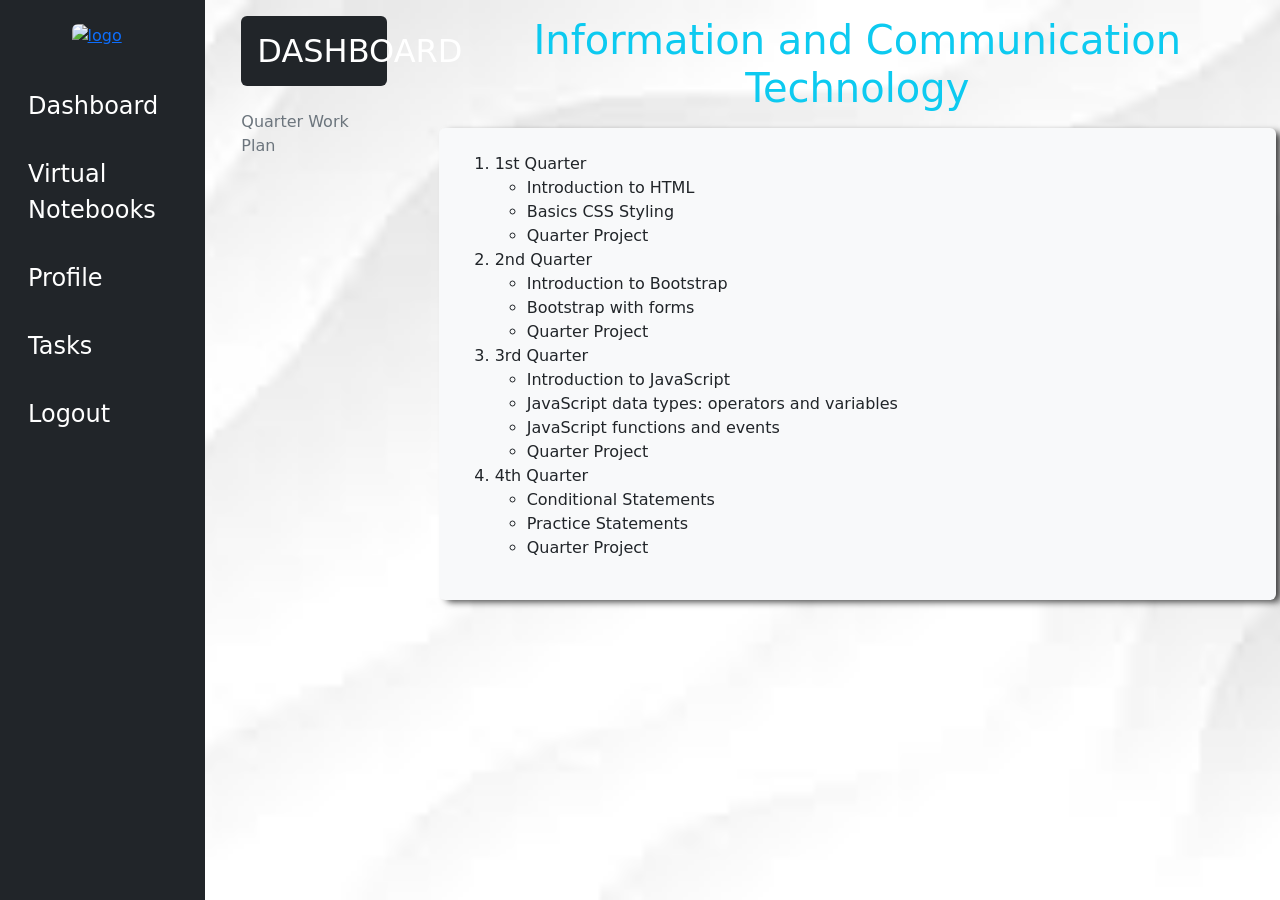
==== dashboard.html @ 19fed9bb "initialize dashboard, not final" ====
<!DOCTYPE html>
<html lang="en">
<head>
    <meta charset="UTF-8">
    <meta name="viewport" content="width=device-width, initial-scale=1.0">
    <title>Document</title>
    <!-- Bootstrap -->
       <link href="https://cdn.jsdelivr.net/npm/bootstrap@5.3.8/dist/css/bootstrap.min.css" rel="stylesheet" integrity="sha384-sRIl4kxILFvY47J16cr9ZwB07vP4J8+LH7qKQnuqkuIAvNWLzeN8tE5YBujZqJLB" crossorigin="anonymous">
        <script src="https://cdn.jsdelivr.net/npm/bootstrap@5.3.8/dist/js/bootstrap.bundle.min.js" integrity="sha384-FKyoEForCGlyvwx9Hj09JcYn3nv7wiPVlz7YYwJrWVcXK/BmnVDxM+D2scQbITxI" crossorigin="anonymous"></script>
    <!-- Style -->
        <link rel="stylesheet" href="styles.css">

</head>
<body>
    <div class="row">
        <!-- Navigation Bar -->
            <div class="bg-dark text-white p-4 vh-100 col-2">
            <a href="dashboard.html">
                <center>
                    <img src="https://encrypted-tbn0.gstatic.com/images?q=tbn:ANd9GcQKfHfYtZis-gpD09-XgVZkYql9R4sXoLhu4g&s" alt="logo" class="img-fluid rounded mb-4">
                </center>
            </a>
            <!-- Navigation Buttons -->
            <ul class="nav flex-column">
                <ul class="nav flex-column">
                    <li><a href="Dashboard" class="nav-link text-white nav-hover-outline fs-4 py-3">Dashboard</a></li>
                    <li><a href="Virtual Notebooks" class="nav-link text-white nav-hover-outline fs-4 py-3">Virtual Notebooks</a></li>
                    <li><a href="Profile" class="nav-link text-white nav-hover-outline fs-4 py-3">Profile</a></li>
                    <li><a href="Tasks" class="nav-link text-white nav-hover-outline fs-4 py-3">Tasks</a></li>
                    <li><a href="Logout" class="nav-link text-white nav-hover-outline fs-4 py-3">Logout</a></li>
                </ul>
            </ul>
            </div>
         <!-- Column 2 -->
        <div class="col-2">
            <h2 class="bg-dark text-white p-3 rounded m-4 mt-3 text-center">DASHBOARD</h2>
            <p class="text-secondary m-4">Quarter Work Plan</p>
        </div>
        <!-- Column 3 -->
        <div class="p-3 col-8">
            <h1 class="text-info text-center">Information and Communication Technology</h1>
            <div class="container bg-light rounded p-4 mt-3">
                <ol>
                    <li>
                        1st Quarter
                        <ul>
                            <li>Introduction to HTML</li>
                            <li>Basics CSS Styling</li>
                            <li>Quarter Project</li>
                        </ul>
                    </li>
                    <li>
                        2nd Quarter
                        <ul>
                            <li>Introduction to Bootstrap</li>
                            <li>Bootstrap with forms</li>
                            <li>Quarter Project</li>
                        </ul>
                    </li>
                    <li>
                        3rd Quarter
                        <ul>
                            <li>Introduction to JavaScript</li>
                            <li>JavaScript data types: operators and variables</li>
                            <li>JavaScript functions and events</li>
                            <li>Quarter Project</li>
                        </ul>
                    </li>
                    <li>
                        4th Quarter
                        <ul>
                            <li>Conditional Statements</li>
                            <li>Practice Statements</li>
                            <li>Quarter Project</li>
                        </ul>
                    </li>
                </ol>
            </div>
        </div>
    </div>
    
    <script src="main.js"></script>
    </body>
</html>
---- styles.css ----
.container {
    -webkit-box-shadow: 6px 3px 7px -1px rgba(0,0,0,0.73); 
    box-shadow: 6px 3px 7px -1px rgba(0,0,0,0.73);
}
body {
    background-image: url(white.jpg);
    background-size: cover;
}
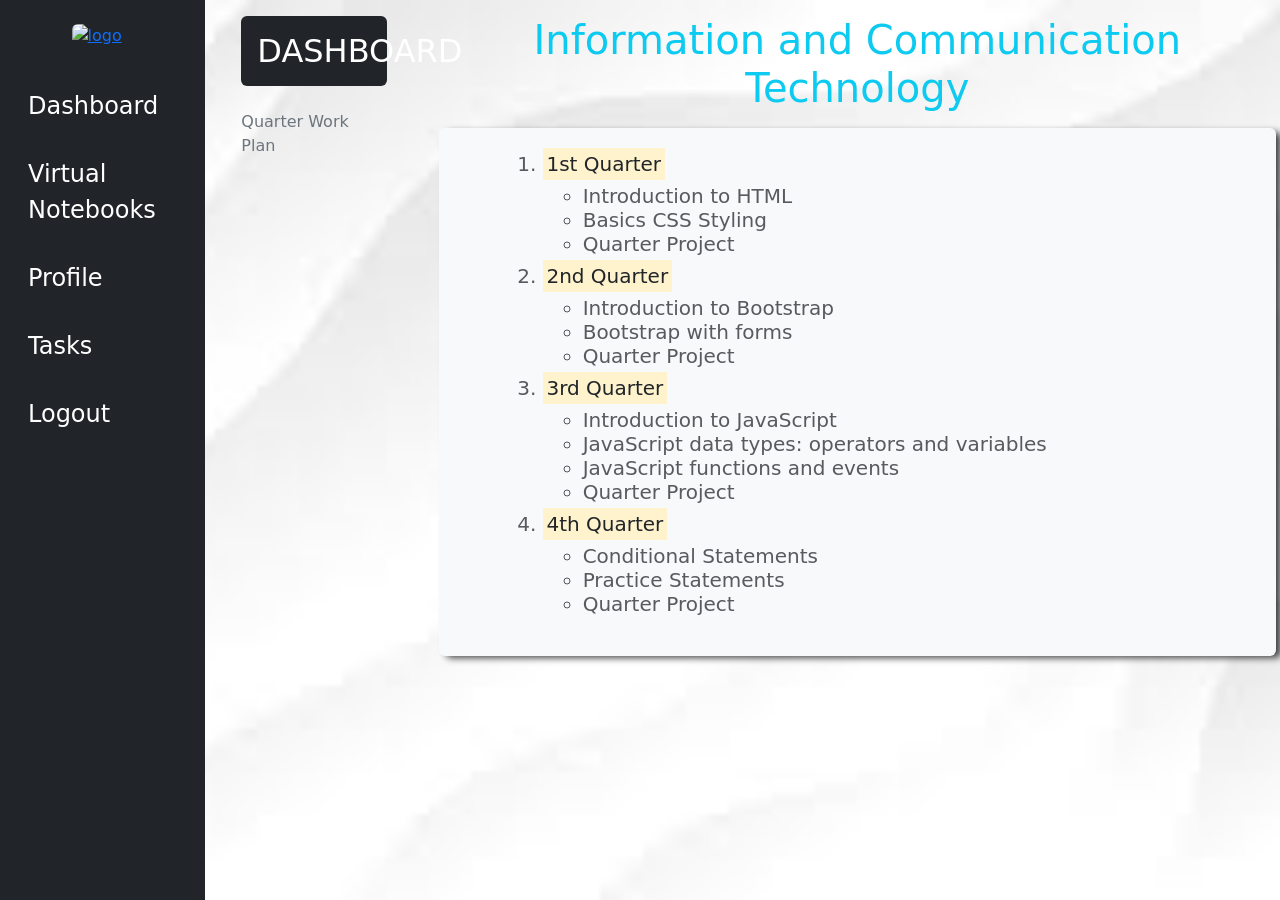
==== commit a752d3f0: "little tweaks" ====
--- a/dashboard.html
+++ b/dashboard.html
@@ -39,43 +39,46 @@
         <!-- Column 3 -->
         <div class="p-3 col-8">
             <h1 class="text-info text-center">Information and Communication Technology</h1>
-            <div class="container bg-light rounded p-4 mt-3">
-                <ol>
-                    <li>
-                        1st Quarter
-                        <ul>
-                            <li>Introduction to HTML</li>
-                            <li>Basics CSS Styling</li>
-                            <li>Quarter Project</li>
-                        </ul>
-                    </li>
-                    <li>
-                        2nd Quarter
-                        <ul>
-                            <li>Introduction to Bootstrap</li>
-                            <li>Bootstrap with forms</li>
-                            <li>Quarter Project</li>
-                        </ul>
-                    </li>
-                    <li>
-                        3rd Quarter
-                        <ul>
-                            <li>Introduction to JavaScript</li>
-                            <li>JavaScript data types: operators and variables</li>
-                            <li>JavaScript functions and events</li>
-                            <li>Quarter Project</li>
-                        </ul>
-                    </li>
-                    <li>
-                        4th Quarter
-                        <ul>
-                            <li>Conditional Statements</li>
-                            <li>Practice Statements</li>
-                            <li>Quarter Project</li>
-                        </ul>
-                    </li>
-                </ol>
-            </div>
+                <div class="container bg-light rounded p-4 mt-3">
+                    <h5 class="text-muted ms-5">
+                        <ol>
+                            <li>
+                                <!-- the mark code was used from "https://www.w3schools.com/bootstrap5/bootstrap_typography.php" -->
+                                <mark>1st Quarter</mark>
+                                <ul class="m-2">
+                                    <li>Introduction to HTML</li>
+                                    <li>Basics CSS Styling</li>
+                                    <li>Quarter Project</li>
+                                </ul>
+                            </li>
+                            <li>
+                                <mark>2nd Quarter</mark>
+                                <ul class="m-2">
+                                    <li>Introduction to Bootstrap</li>
+                                    <li>Bootstrap with forms</li>
+                                    <li>Quarter Project</li>
+                                </ul>
+                            </li>
+                            <li>
+                                <mark>3rd Quarter</mark>
+                                <ul class="m-2">
+                                    <li>Introduction to JavaScript</li>
+                                    <li>JavaScript data types: operators and variables</li>
+                                    <li>JavaScript functions and events</li>
+                                    <li>Quarter Project</li>
+                                </ul>
+                            </li>
+                            <li>
+                                <mark>4th Quarter</mark>
+                                <ul class="m-2">
+                                    <li>Conditional Statements</li>
+                                    <li>Practice Statements</li>
+                                    <li>Quarter Project</li>
+                                </ul>
+                            </li>
+                        </ol>
+                    </h5>
+                </div>     
         </div>
     </div>
     
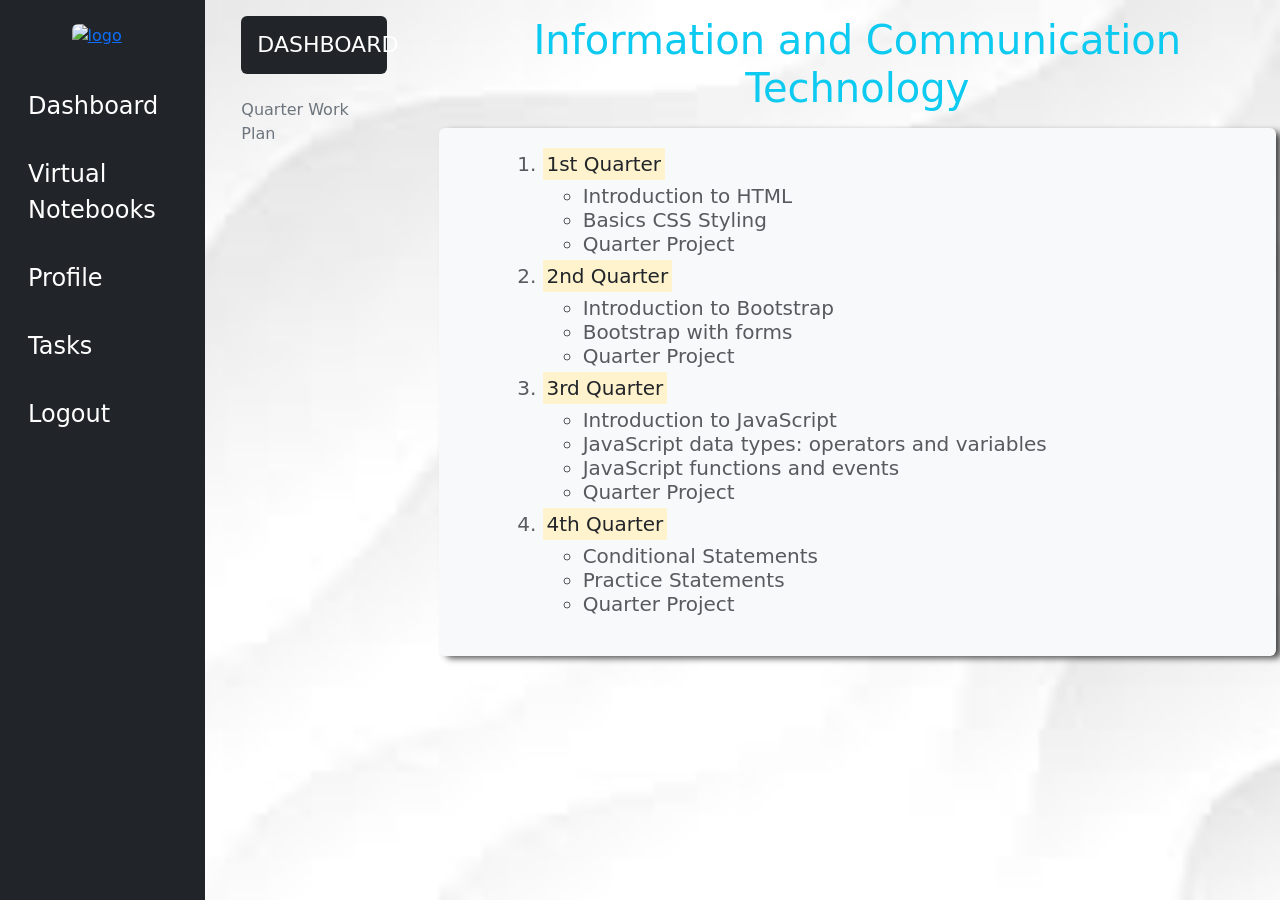
==== commit 8317a4ac: "Update navigation links to include .html extension" ====
--- a/dashboard.html
+++ b/dashboard.html
@@ -23,11 +23,11 @@
             <!-- Navigation Buttons -->
             <ul class="nav flex-column">
                 <ul class="nav flex-column">
-                    <li><a href="Dashboard" class="nav-link text-white nav-hover-outline fs-4 py-3">Dashboard</a></li>
-                    <li><a href="Virtual Notebooks" class="nav-link text-white nav-hover-outline fs-4 py-3">Virtual Notebooks</a></li>
-                    <li><a href="Profile" class="nav-link text-white nav-hover-outline fs-4 py-3">Profile</a></li>
-                    <li><a href="Tasks" class="nav-link text-white nav-hover-outline fs-4 py-3">Tasks</a></li>
-                    <li><a href="Logout" class="nav-link text-white nav-hover-outline fs-4 py-3">Logout</a></li>
+                    <li><a href="Dashboard.html" class="nav-link text-white nav-hover-outline fs-4 py-3">Dashboard</a></li>
+                    <li><a href="Virtual Notebooks.html" class="nav-link text-white nav-hover-outline fs-4 py-3">Virtual Notebooks</a></li>
+                    <li><a href="Profile.html" class="nav-link text-white nav-hover-outline fs-4 py-3">Profile</a></li>
+                    <li><a href="Tasks.html" class="nav-link text-white nav-hover-outline fs-4 py-3">Tasks</a></li>
+                    <li><a href="Logout.html" class="nav-link text-white nav-hover-outline fs-4 py-3">Logout</a></li>
                 </ul>
             </ul>
             </div>
@@ -84,4 +84,4 @@
     
     <script src="main.js"></script>
     </body>
-</html>+</html>
--- a/styles.css
+++ b/styles.css
@@ -2,7 +2,83 @@
     -webkit-box-shadow: 6px 3px 7px -1px rgba(0,0,0,0.73); 
     box-shadow: 6px 3px 7px -1px rgba(0,0,0,0.73);
 }
+
 body {
     background-image: url(white.jpg);
     background-size: cover;
-}+    background-position: center;
+    background-attachment: fixed;
+    margin: auto;
+}
+
+.img-fluid {
+    max-width: 140px;
+    height: auto;
+}
+
+.container-box {
+    width: 680px;
+    background-color: #f7f9fa;
+    padding: 35px;
+    border-radius: 8px;
+    box-shadow: 6px 3px 15px -1px rgba(0, 0, 0, 0.25);
+}
+
+.left {
+    float: left;
+    width: 40%;
+    text-align: center;
+}
+
+.profile-pic {
+    width: 140px;
+    height: 140px;
+    background-color: #4cd3e3;
+    border-radius: 50%;
+    border: 2px solid #ccc;
+    margin: 15px auto 20px auto;
+}
+
+.right {
+    float: right;
+    width: 55%;
+}
+
+.info-card {
+    background-color: #ffffff;
+    padding: 30px;
+    border-radius: 12px;
+    box-shadow: 2px 4px 12px rgba(0, 0, 0, 0.08);
+}
+
+h2 {
+    margin: 0 0 15px 0;
+    font-size: 22px;
+    color: #222222;
+}
+
+
+.label {
+    font-size: 12px;
+    color: #777777;
+    margin-top: 15px;
+    margin-bottom: 2px;
+}
+
+.value {
+    font-size: 15px;
+    color: #333333;
+}
+
+.btn {
+    background-color: #4cd3e3;
+    color: black;
+    border: none;
+    width: 100%;
+    padding: 12px;
+    margin-top: 25px;
+    border-radius: 6px;
+    font-size: 14px;
+}
+
+
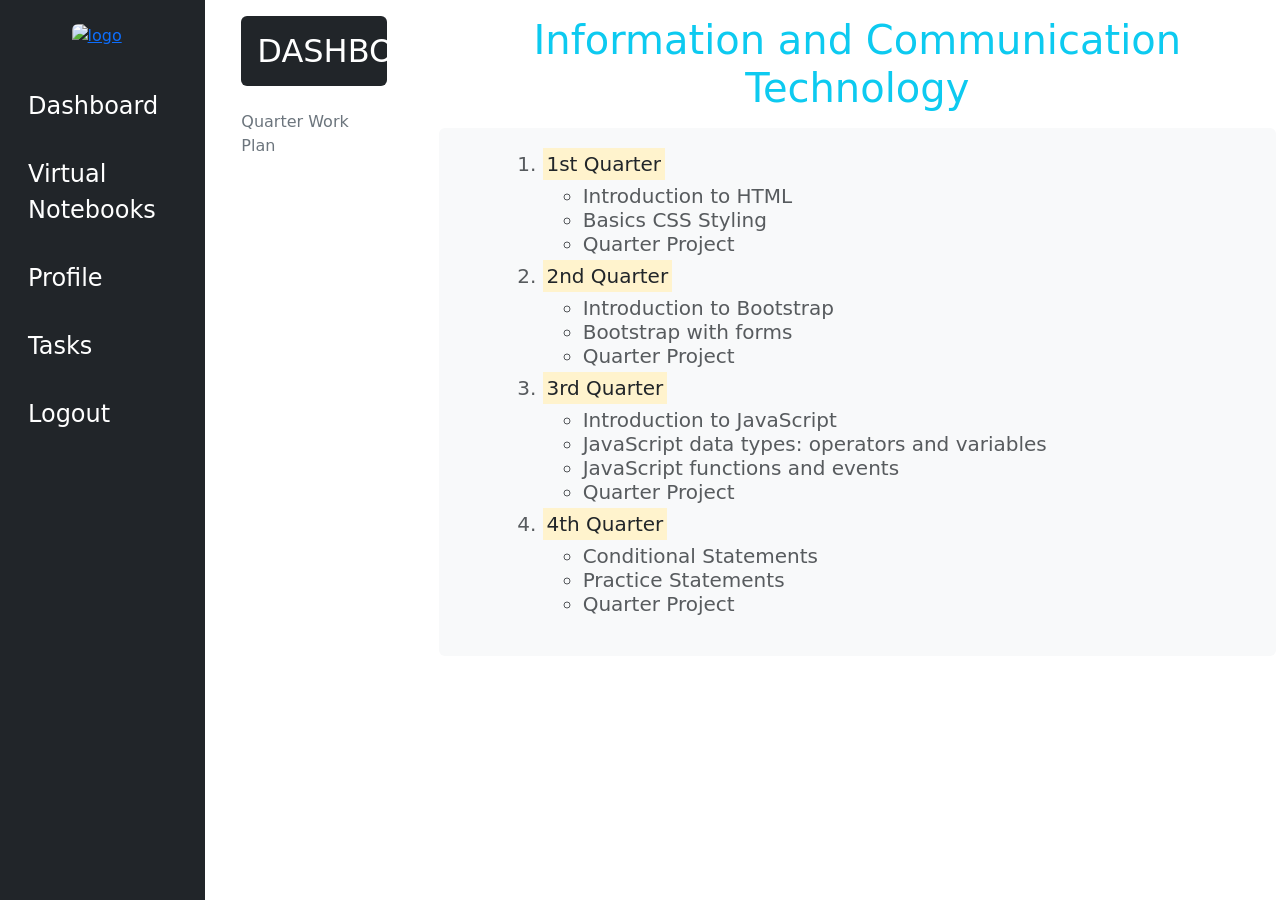
==== commit 65238390: "Refactor dashboard layout and navigation structure" ====
--- a/dashboard.html
+++ b/dashboard.html
@@ -4,84 +4,74 @@
     <meta charset="UTF-8">
     <meta name="viewport" content="width=device-width, initial-scale=1.0">
     <title>Document</title>
-    <!-- Bootstrap -->
-       <link href="https://cdn.jsdelivr.net/npm/bootstrap@5.3.8/dist/css/bootstrap.min.css" rel="stylesheet" integrity="sha384-sRIl4kxILFvY47J16cr9ZwB07vP4J8+LH7qKQnuqkuIAvNWLzeN8tE5YBujZqJLB" crossorigin="anonymous">
-        <script src="https://cdn.jsdelivr.net/npm/bootstrap@5.3.8/dist/js/bootstrap.bundle.min.js" integrity="sha384-FKyoEForCGlyvwx9Hj09JcYn3nv7wiPVlz7YYwJrWVcXK/BmnVDxM+D2scQbITxI" crossorigin="anonymous"></script>
-    <!-- Style -->
-        <link rel="stylesheet" href="styles.css">
-
+    <link href="https://cdn.jsdelivr.net/npm/bootstrap@5.3.8/dist/css/bootstrap.min.css" rel="stylesheet" integrity="sha384-sRIl4kxILFvY47J16cr9ZwB07vP4J8+LH7qKQnuqkuIAvNWLzeN8tE5YBujZqJLB" crossorigin="anonymous">
+    <script src="https://cdn.jsdelivr.net/npm/bootstrap@5.3.8/dist/js/bootstrap.bundle.min.js" integrity="sha384-FKyoEForCGlyvwx9Hj09JcYn3nv7wiPVlz7YYwJrWVcXK/BmnVDxM+D2scQbITxI" crossorigin="anonymous"></script>
 </head>
 <body>
     <div class="row">
-        <!-- Navigation Bar -->
-            <div class="bg-dark text-white p-4 vh-100 col-2">
-            <a href="dashboard.html">
-                <center>
-                    <img src="https://encrypted-tbn0.gstatic.com/images?q=tbn:ANd9GcQKfHfYtZis-gpD09-XgVZkYql9R4sXoLhu4g&s" alt="logo" class="img-fluid rounded mb-4">
-                </center>
-            </a>
-            <!-- Navigation Buttons -->
-            <ul class="nav flex-column">
-                <ul class="nav flex-column">
-                    <li><a href="Dashboard.html" class="nav-link text-white nav-hover-outline fs-4 py-3">Dashboard</a></li>
-                    <li><a href="Virtual Notebooks.html" class="nav-link text-white nav-hover-outline fs-4 py-3">Virtual Notebooks</a></li>
-                    <li><a href="Profile.html" class="nav-link text-white nav-hover-outline fs-4 py-3">Profile</a></li>
-                    <li><a href="Tasks.html" class="nav-link text-white nav-hover-outline fs-4 py-3">Tasks</a></li>
-                    <li><a href="Logout.html" class="nav-link text-white nav-hover-outline fs-4 py-3">Logout</a></li>
-                </ul>
-            </ul>
-            </div>
-         <!-- Column 2 -->
-        <div class="col-2">
-            <h2 class="bg-dark text-white p-3 rounded m-4 mt-3 text-center">DASHBOARD</h2>
-            <p class="text-secondary m-4">Quarter Work Plan</p>
-        </div>
-        <!-- Column 3 -->
-        <div class="p-3 col-8">
-            <h1 class="text-info text-center">Information and Communication Technology</h1>
-                <div class="container bg-light rounded p-4 mt-3">
-                    <h5 class="text-muted ms-5">
-                        <ol>
-                            <li>
-                                <!-- the mark code was used from "https://www.w3schools.com/bootstrap5/bootstrap_typography.php" -->
-                                <mark>1st Quarter</mark>
-                                <ul class="m-2">
-                                    <li>Introduction to HTML</li>
-                                    <li>Basics CSS Styling</li>
-                                    <li>Quarter Project</li>
-                                </ul>
-                            </li>
-                            <li>
-                                <mark>2nd Quarter</mark>
-                                <ul class="m-2">
-                                    <li>Introduction to Bootstrap</li>
-                                    <li>Bootstrap with forms</li>
-                                    <li>Quarter Project</li>
-                                </ul>
-                            </li>
-                            <li>
-                                <mark>3rd Quarter</mark>
-                                <ul class="m-2">
-                                    <li>Introduction to JavaScript</li>
-                                    <li>JavaScript data types: operators and variables</li>
-                                    <li>JavaScript functions and events</li>
-                                    <li>Quarter Project</li>
-                                </ul>
-                            </li>
-                            <li>
-                                <mark>4th Quarter</mark>
-                                <ul class="m-2">
-                                    <li>Conditional Statements</li>
-                                    <li>Practice Statements</li>
-                                    <li>Quarter Project</li>
-                                </ul>
-                            </li>
-                        </ol>
-                    </h5>
-                </div>     
-        </div>
+    <div class="bg-dark text-white p-4 vh-100 col-2">
+        <a href="dashboard.html">
+            <center>
+                <img src="https://gstatic.com" alt="logo" class="img-fluid rounded mb-4">
+            </center>
+        </a>
+        <ul class="nav flex-column">
+            <li class="nav-item"><a href="dashboard.html" class="nav-link text-white nav-hover-outline fs-4 py-3">Dashboard</a></li>
+            <li class="nav-item"><a href="notebook.html" class="nav-link text-white nav-hover-outline fs-4 py-3">Virtual Notebooks</a></li>
+            <li class="nav-item"><a href="profile.html" class="nav-link text-white nav-hover-outline fs-4 py-3">Profile</a></li>
+            <li class="nav-item"><a href="tasks.html" class="nav-link text-white nav-hover-outline fs-4 py-3">Tasks</a></li>
+            <li class="nav-item"><a href="logout.html" class="nav-link text-white nav-hover-outline fs-4 py-3">Logout</a></li>
+        </ul>
     </div>
-    
-    <script src="main.js"></script>
-    </body>
+
+    <div class="col-2">
+        <h2 class="bg-dark text-white p-3 rounded m-4 mt-3 text-center">DASHBOARD</h2>
+        <p class="text-secondary m-4">Quarter Work Plan</p>
+    </div>
+
+    <div class="p-3 col-8">
+        <h1 class="text-info text-center">Information and Communication Technology</h1>
+        <div class="container bg-light rounded p-4 mt-3">
+            <h5 class="text-muted ms-5">
+                <ol>
+                    <li>
+                        <mark>1st Quarter</mark>
+                        <ul class="m-2">
+                            <li>Introduction to HTML</li>
+                            <li>Basics CSS Styling</li>
+                            <li>Quarter Project</li>
+                        </ul>
+                    </li>
+                    <li>
+                        <mark>2nd Quarter</mark>
+                        <ul class="m-2">
+                            <li>Introduction to Bootstrap</li>
+                            <li>Bootstrap with forms</li>
+                            <li>Quarter Project</li>
+                        </ul>
+                    </li>
+                    <li>
+                        <mark>3rd Quarter</mark>
+                        <ul class="m-2">
+                            <li>Introduction to JavaScript</li>
+                            <li>JavaScript data types: operators and variables</li>
+                            <li>JavaScript functions and events</li>
+                            <li>Quarter Project</li>
+                        </ul>
+                    </li>
+                    <li>
+                        <mark>4th Quarter</mark>
+                        <ul class="m-2">
+                            <li>Conditional Statements</li>
+                            <li>Practice Statements</li>
+                            <li>Quarter Project</li>
+                        </ul>
+                    </li>
+                </ol>
+            </h5>
+        </div>     
+    </div>
+</div>
+
+</body>
 </html>
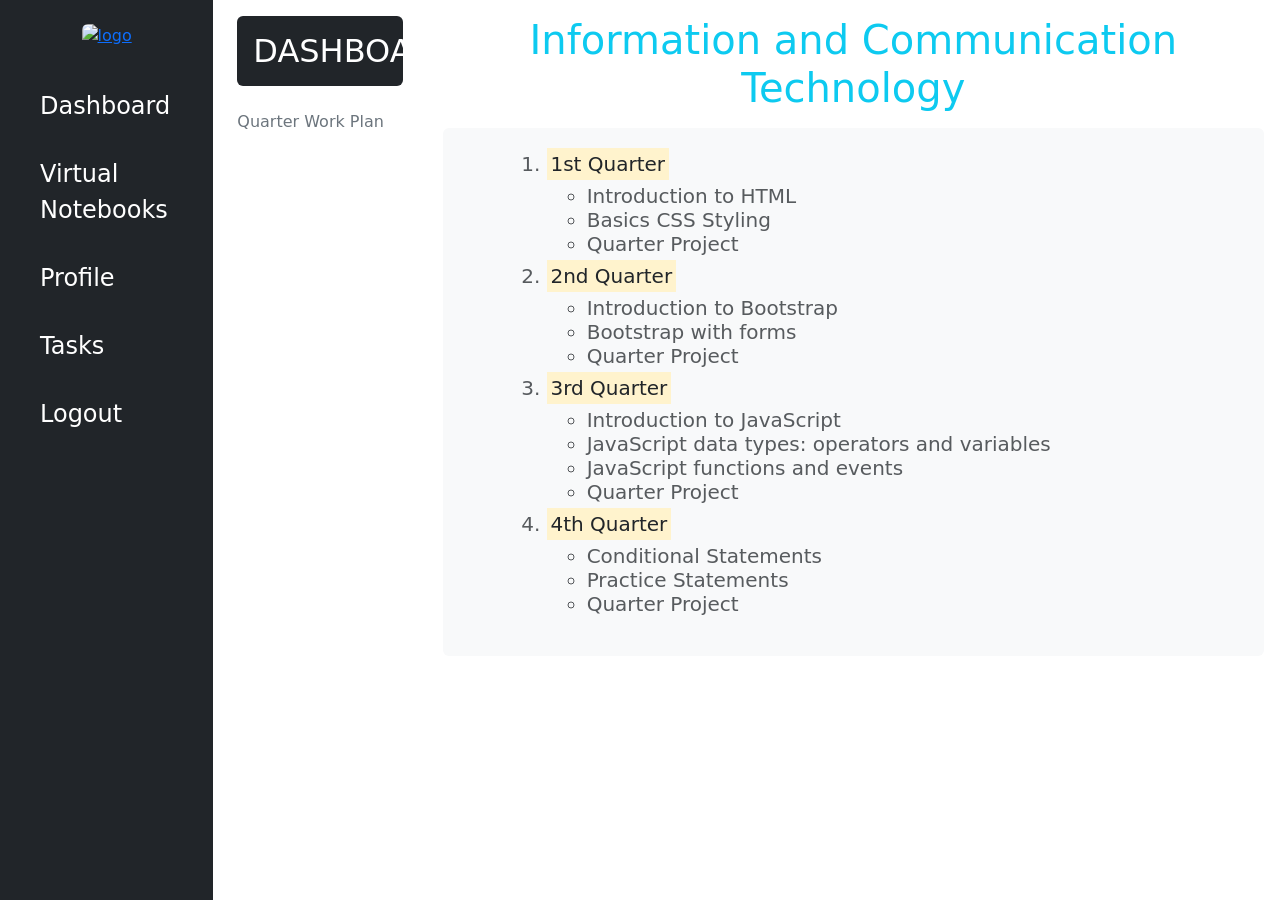
==== commit 659915af: "Update dashboard.html" ====
--- a/dashboard.html
+++ b/dashboard.html
@@ -8,19 +8,20 @@
     <script src="https://cdn.jsdelivr.net/npm/bootstrap@5.3.8/dist/js/bootstrap.bundle.min.js" integrity="sha384-FKyoEForCGlyvwx9Hj09JcYn3nv7wiPVlz7YYwJrWVcXK/BmnVDxM+D2scQbITxI" crossorigin="anonymous"></script>
 </head>
 <body>
-    <div class="row">
+    <div class="row g-0">
     <div class="bg-dark text-white p-4 vh-100 col-2">
         <a href="dashboard.html">
             <center>
-                <img src="https://gstatic.com" alt="logo" class="img-fluid rounded mb-4">
+                <img src="https://encrypted-tbn0.gstatic.com/images?q=tbn:ANd9GcQKfHfYtZis-gpD09-XgVZkYql9R4sXoLhu4g&s" alt="logo" class="img-fluid rounded mb-4">
             </center>
         </a>
+            <!-- Navigation Bar Buttons -->
         <ul class="nav flex-column">
-            <li class="nav-item"><a href="dashboard.html" class="nav-link text-white nav-hover-outline fs-4 py-3">Dashboard</a></li>
-            <li class="nav-item"><a href="notebook.html" class="nav-link text-white nav-hover-outline fs-4 py-3">Virtual Notebooks</a></li>
-            <li class="nav-item"><a href="profile.html" class="nav-link text-white nav-hover-outline fs-4 py-3">Profile</a></li>
-            <li class="nav-item"><a href="tasks.html" class="nav-link text-white nav-hover-outline fs-4 py-3">Tasks</a></li>
-            <li class="nav-item"><a href="logout.html" class="nav-link text-white nav-hover-outline fs-4 py-3">Logout</a></li>
+            <li><a href="Dashboard" class="nav-link text-white nav-hover-outline fs-4 py-3">Dashboard</a></li>
+            <li><a href="Virtual Notebooks" class="nav-link text-white nav-hover-outline fs-4 py-3">Virtual Notebooks</a></li>
+            <li><a href="Profile" class="nav-link text-white nav-hover-outline fs-4 py-3">Profile</a></li>
+            <li><a href="Tasks" class="nav-link text-white nav-hover-outline fs-4 py-3">Tasks</a></li>
+            <li><a href="Logout" class="nav-link text-white nav-hover-outline fs-4 py-3">Logout</a></li>
         </ul>
     </div>
 
